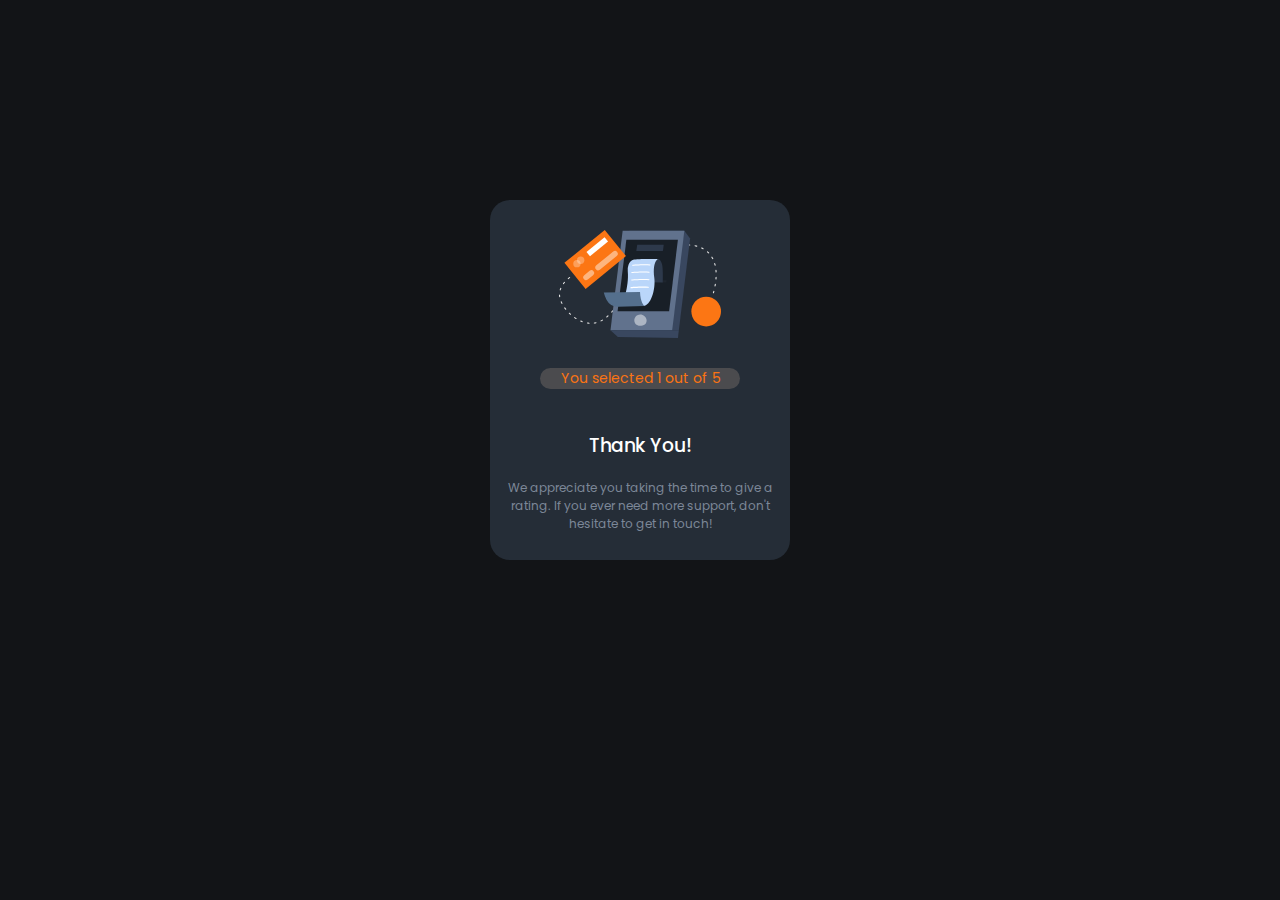
==== next.html @ da69380e "second page completed" ====
<!DOCTYPE html>
<html lang="en">

<head>
    <meta charset="UTF-8">
    <meta http-equiv="X-UA-Compatible" content="IE=edge">
    <meta name="viewport" content="width=device-width, initial-scale=1.0">
    <link rel="stylesheet" href="/style/style.css">
    <link rel="preconnect" href="https://fonts.googleapis.com">
    <link rel="preconnect" href="https://fonts.gstatic.com" crossorigin>
    <link
        href="https://fonts.googleapis.com/css2?family=Montserrat+Alternates:wght@100;300;500&family=Poppins:ital,wght@0,100;0,200;0,300;0,400;0,500;0,600;0,700;1,100;1,200;1,300;1,400;1,500&display=swap"
        rel="stylesheet">
    <title>Document</title>
</head>

<body>
    <div class="container">
        <div class="img">
            <img src="/images/illustration-thank-you.svg" alt="image">
        </div>
        <h5 class="select">You selected 1 out of 5</h5>
        <h3>Thank You!</h3>
        <p>We appreciate you taking the time to give a rating. If you ever need more support, don't hesitate to get in
            touch!</p>
    </div>
</body>

</html>
---- style/style.css ----
body {
  background-color: #121417;
  font-family: "Poppins", sans-serif;
  margin-top: 200px;
}

body img {
  display: inline-block;
}

body .container {
  background-color: #252d37;
  border-radius: 20px;
  height: 330px;
  padding-top: 30px;
  width: 300px;
  margin: auto;
  text-align: center;
}

body .select {
  color: #fb7413;
  background-color: #4b4b4e;
  font-size: 14px;
  font-weight: 400;
  width: 190px;
  border-radius: 20px;
  padding-left: 5px;
  padding-right: 5px;
  display: inline-block;
}

body h3 {
  color: white;
  font-weight: 500;
}

body p {
  color: #7c8798;
  font-size: 12px;
}
/*# sourceMappingURL=style.css.map */
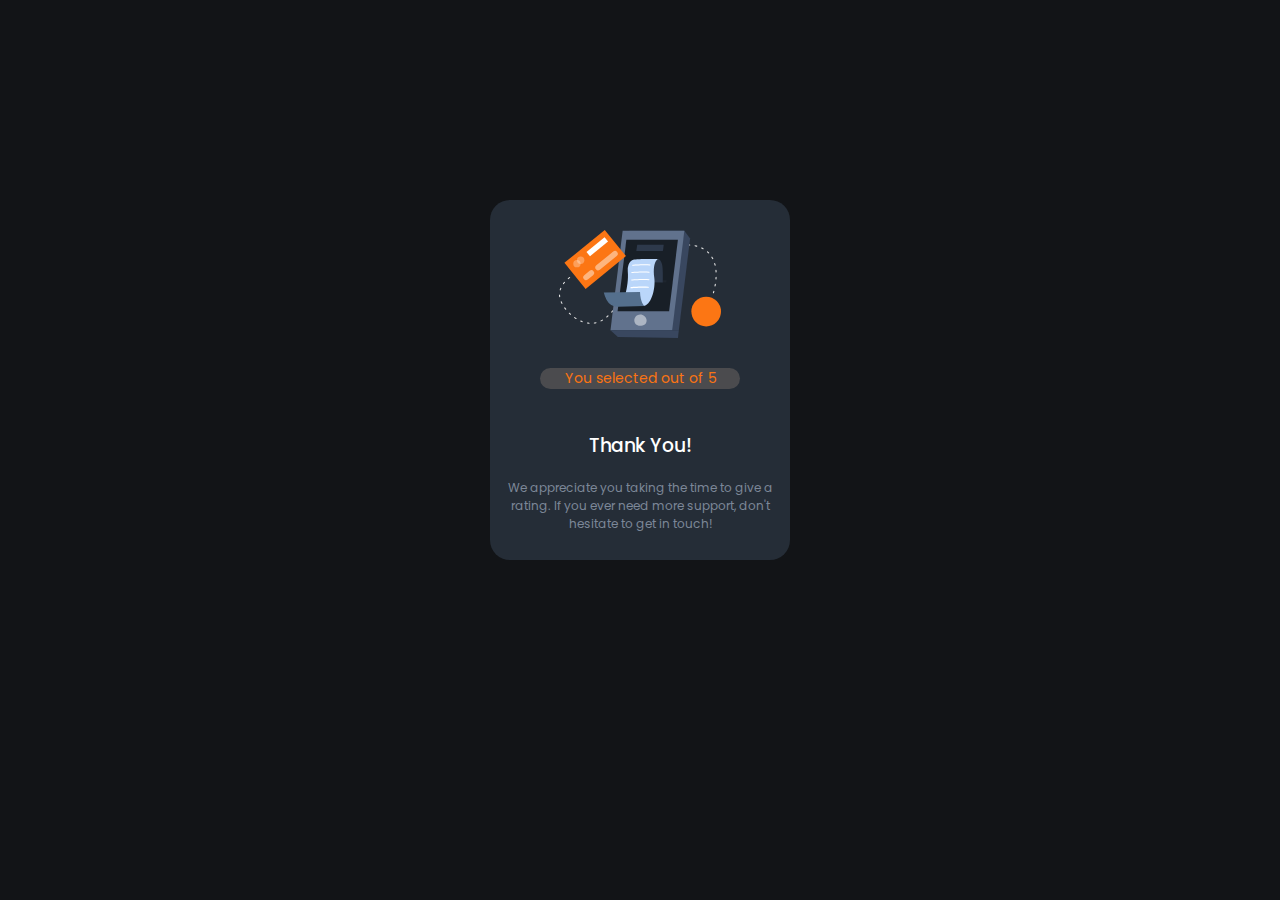
==== commit d5b2ff3e: "update made" ====
--- a/next.html
+++ b/next.html
@@ -15,15 +15,17 @@
 </head>
 
 <body>
-    <div class="container">
+    <div class="container1">
         <div class="img">
             <img src="/images/illustration-thank-you.svg" alt="image">
         </div>
-        <h5 class="select">You selected 1 out of 5</h5>
+        <h5 class="select">You selected <span id="show">1</span> out of 5</h5>
         <h3>Thank You!</h3>
         <p>We appreciate you taking the time to give a rating. If you ever need more support, don't hesitate to get in
             touch!</p>
     </div>
+
+    <script src="main.js"></script>
 </body>
 
 </html>--- a/style/style.css
+++ b/style/style.css
@@ -8,7 +8,7 @@
   display: inline-block;
 }
 
-body .container {
+body .container1 {
   background-color: #252d37;
   border-radius: 20px;
   height: 330px;
